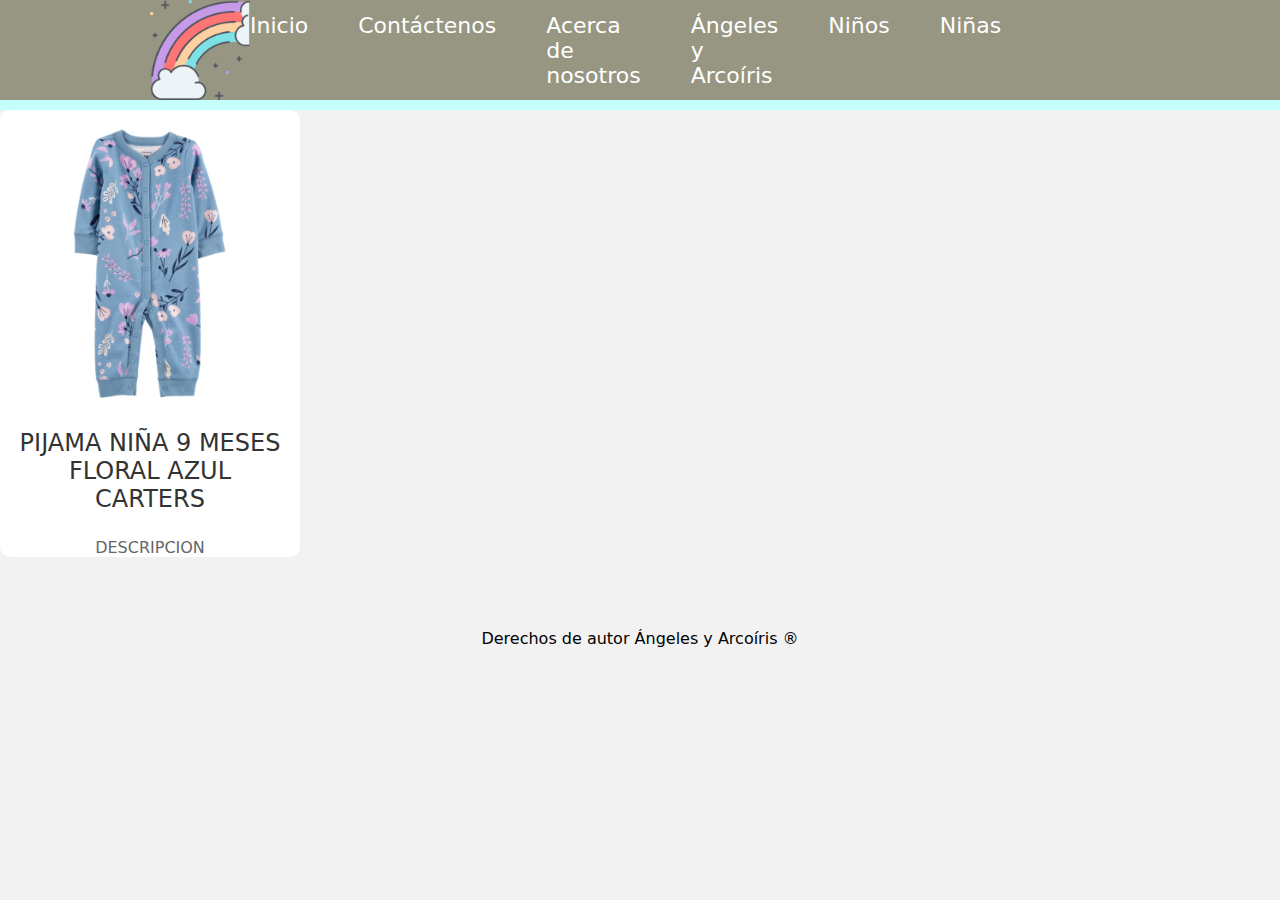
==== src/html/index.html @ fd5a5484 "card" ====
<!DOCTYPE html>
<html lang="en">
<head>
    <meta charset="UTF-8">
    <meta name="viewport" content="width=device-width, initial-scale=1.0">
    <title>Inicio</title>
    <link rel="stylesheet" href="/src/css/index.css">
</head>
<body>
<header class="hd_app" >
    <nav>
        <div class="contenedorImg">
            <img src="/src/imagenes/rainbow_2.png" alt="logo Angeles y Arcoíris" class="imgTienda">
            <ul class="lista">
                <a href="index.html"><li>Inicio</li></a>
                <a href="contactenos.html"><li>Contáctenos</li></a>
                <a href=""><li>Acerca de nosotros</li></a>
                <a href=""><li>Ángeles y Arcoíris</li></a>
                <a href=""><li>Niños</li></a>
                <a href=""><li>Niñas</li></a>
            </ul>
        </div>
</header>

<main>
<div class="card">
<img src="/src/imagenes/img.ejemplo.webp" alt="imagen1" class="cardImagen">
<div class="cardContenido">
  <h2 class="cardTitulo">
    PIJAMA NIÑA 9 MESES FLORAL AZUL CARTERS
  </h2>
</div>
<P class="descripcionCard">DESCRIPCION</P>
</div>



</main>

<footer class="pie">
    <p>Derechos de autor Ángeles y Arcoíris ®</p>
</footer>
</body>
</html>
---- src/css/index.css ----
*{
    margin: 0;
    padding: 0;
    box-sizing: border-box;
    font-family: system-ui, -apple-system, BlinkMacSystemFont, 'Segoe UI', Roboto, Oxygen, Ubuntu, Cantarell, 'Open Sans', 'Helvetica Neue', sans-serif;
    font-weight: 400;
}
.hd_app{
    background-color: #979682;
    border-bottom: 10px solid #C5FFFD;

}
.lista{
    list-style: none;
    display: flex;
    gap: 50px;
    font-size: 22px;
    margin-right: 300px;
}
a{
    text-decoration:none;
    color: white;
}
.cuerpo{
    text-align: center;
    display: flex;
    flex-direction: column;
    gap: 50px;
    font-size: 22px;
    margin-top:10vh;
}
.texto{
    width:500px;
    margin: 0 auto;
    margin-top: 5vh;
}
.listaT{
    margin-top: 5vh;
}
.pie{
    position: relative;
    bottom: -8vh;
    text-align: center;
}
.imgTienda{
    width: 100px;
margin-left: 150px;}
body{
    background-color: #f2f2f2;
}
.contenedorImg{
    display: flex;
    align-items: center;
    justify-content: space-between;
}
.card{
    background-color: #fff;
    border-radius: 10px;
    box-shadow: 0 4px 8px rgba(0, 0, 0, 0.2,);
    overflow: hidden;
    max-width: 300px;
    text-align: center;
}
.cardImagen{
    width: 100%;
    height: auto;
}
.cardContenido{
    padding: 15px;
}
.cardTitulo{
    margin: 0;
    font-size: 1.5em;
    color:#333
}
.descripcionCard{
    color:#666;
    font-size: 1em;
    margin-top: 10px;
}
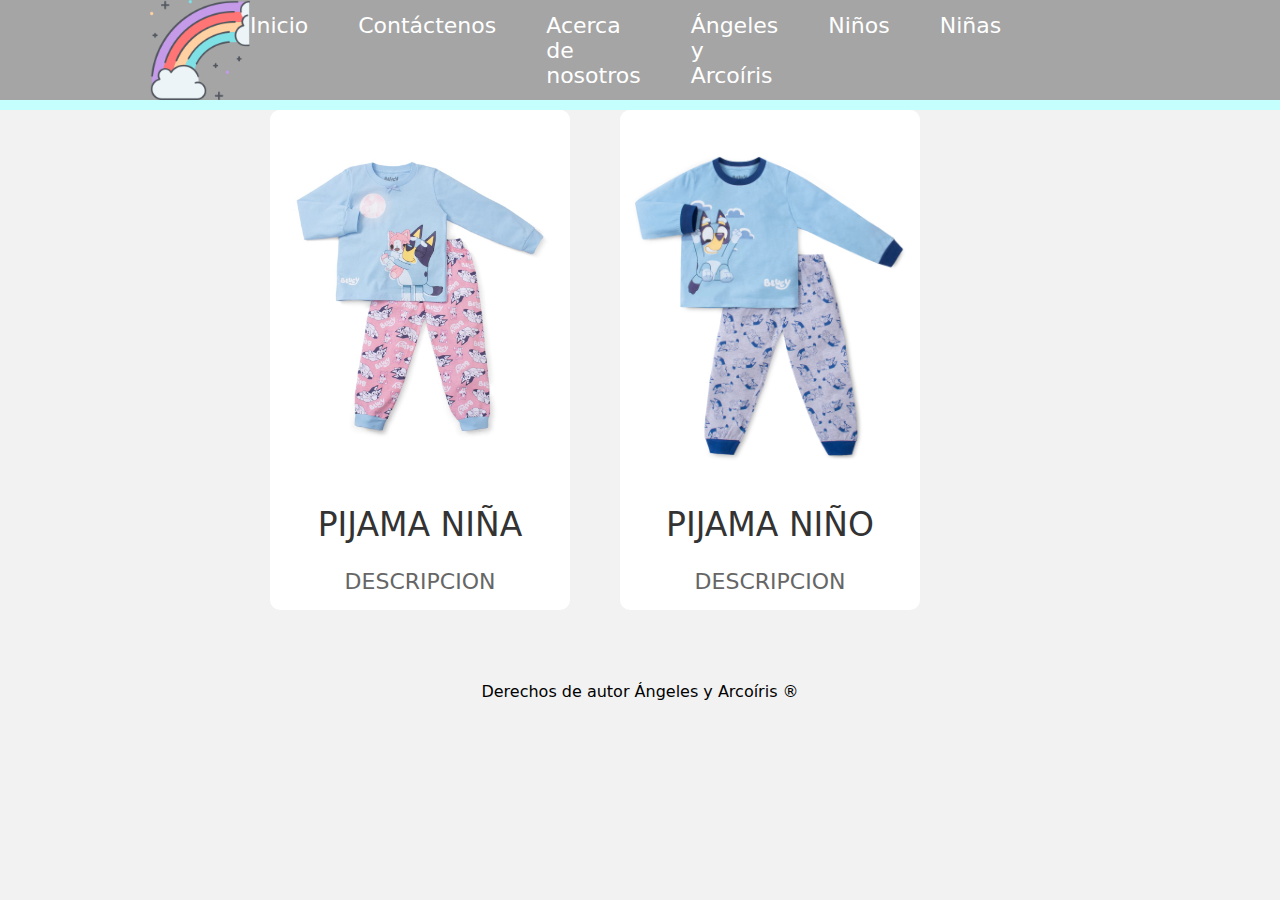
==== commit 5d7fbb19: "creacion de cards" ====
--- a/src/html/index.html
+++ b/src/html/index.html
@@ -20,23 +20,30 @@
                 <a href=""><li>Niñas</li></a>
             </ul>
         </div>
+    </nav>
 </header>
-
 <main>
+    <section class="cards">
 <div class="card">
-<img src="/src/imagenes/img.ejemplo.webp" alt="imagen1" class="cardImagen">
+<img src="/src/imagenes/imagen.TIENDA1.jpg" alt="imagen1" class="cardImagen">
 <div class="cardContenido">
   <h2 class="cardTitulo">
-    PIJAMA NIÑA 9 MESES FLORAL AZUL CARTERS
+    PIJAMA NIÑA 
   </h2>
 </div>
 <P class="descripcionCard">DESCRIPCION</P>
 </div>
-
-
-
+<div class="card">
+    <img src="/src/imagenes/imagen.TIENDA2.jpg" alt="imagen1" class="cardImagen">
+    <div class="cardContenido">
+      <h2 class="cardTitulo">
+        PIJAMA NIÑO 
+      </h2>
+    </div>
+    <P class="descripcionCard">DESCRIPCION</P>
+    </div>
+</section>
 </main>
-
 <footer class="pie">
     <p>Derechos de autor Ángeles y Arcoíris ®</p>
 </footer>
--- a/src/css/index.css
+++ b/src/css/index.css
@@ -6,9 +6,8 @@
     font-weight: 400;
 }
 .hd_app{
-    background-color: #979682;
+    background-color: #A5A5A5;
     border-bottom: 10px solid #C5FFFD;
-
 }
 .lista{
     list-style: none;
@@ -17,30 +16,10 @@
     font-size: 22px;
     margin-right: 300px;
 }
+
 a{
     text-decoration:none;
     color: white;
-}
-.cuerpo{
-    text-align: center;
-    display: flex;
-    flex-direction: column;
-    gap: 50px;
-    font-size: 22px;
-    margin-top:10vh;
-}
-.texto{
-    width:500px;
-    margin: 0 auto;
-    margin-top: 5vh;
-}
-.listaT{
-    margin-top: 5vh;
-}
-.pie{
-    position: relative;
-    bottom: -8vh;
-    text-align: center;
 }
 .imgTienda{
     width: 100px;
@@ -60,6 +39,8 @@
     overflow: hidden;
     max-width: 300px;
     text-align: center;
+    height: 500px ;
+    width: 500px;
 }
 .cardImagen{
     width: 100%;
@@ -78,3 +59,17 @@
     font-size: 1em;
     margin-top: 10px;
 }
+
+.cards{
+    margin-right:10vh;
+    display: flex;
+    justify-content: center;
+    gap: 50px;
+    font-size: 22px;
+
+}
+.pie{
+    position: relative;
+    bottom: -8vh;
+    text-align: center;
+}
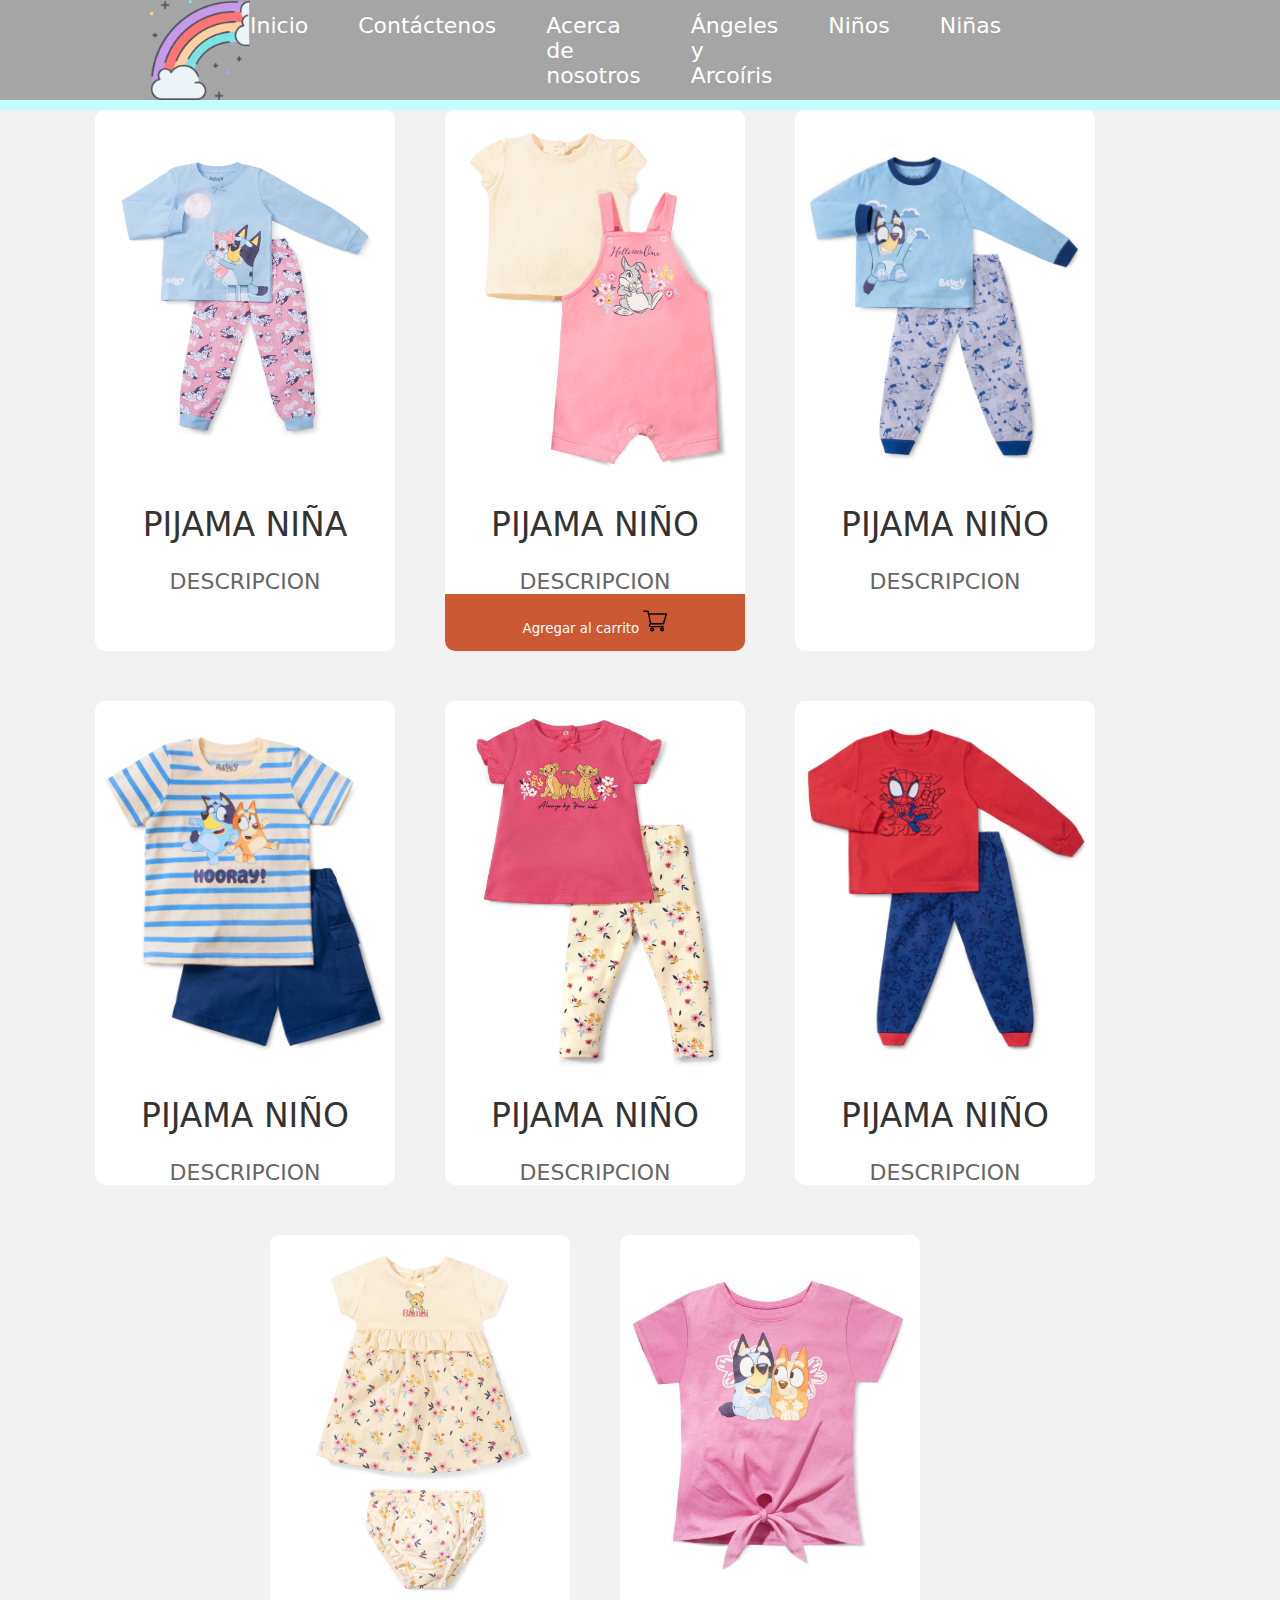
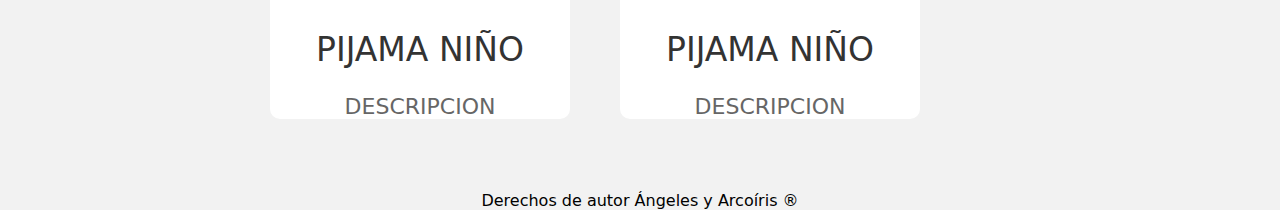
==== commit 29cd87bf: "img.inicio" ====
--- a/src/html/index.html
+++ b/src/html/index.html
@@ -34,14 +34,85 @@
 <P class="descripcionCard">DESCRIPCION</P>
 </div>
 <div class="card">
-    <img src="/src/imagenes/imagen.TIENDA2.jpg" alt="imagen1" class="cardImagen">
+    <img src="/src/imagenes/imagen.TIENDA3.jpg" alt="imagen1" class="cardImagen">
     <div class="cardContenido">
       <h2 class="cardTitulo">
         PIJAMA NIÑO 
       </h2>
     </div>
     <P class="descripcionCard">DESCRIPCION</P>
+    <button class="btnComprar">Agregar al carrito <img src="/src/imagenes/shopping-cart.png"></button>
     </div>
+
+
+
+    <div class="card">
+      <img src="/src/imagenes/imagen.TIENDA2.jpg" alt="imagen1" class="cardImagen">
+      <div class="cardContenido">
+        <h2 class="cardTitulo">
+          PIJAMA NIÑO 
+        </h2>
+      </div>
+      <P class="descripcionCard">DESCRIPCION</P>
+      </div>
+
+      <div class="card">
+        <img src="/src/imagenes/imagen.TIENDA4.jpg" alt="imagen1" class="cardImagen">
+        <div class="cardContenido">
+          <h2 class="cardTitulo">
+            PIJAMA NIÑO 
+          </h2>
+        </div>
+        <P class="descripcionCard">DESCRIPCION</P>
+        </div>
+
+        <div class="card">
+          <img src="/src/imagenes/imagen.TIENDA5.jpg" alt="imagen1" class="cardImagen">
+          <div class="cardContenido">
+            <h2 class="cardTitulo">
+              PIJAMA NIÑO 
+            </h2>
+          </div>
+          <P class="descripcionCard">DESCRIPCION</P>
+          </div>
+
+          <div class="card">
+            <img src="/src/imagenes/imagen.TIENDA6.jpg" alt="imagen1" class="cardImagen">
+            <div class="cardContenido">
+              <h2 class="cardTitulo">
+                PIJAMA NIÑO 
+              </h2>
+            </div>
+            <P class="descripcionCard">DESCRIPCION</P>
+            </div>
+
+            <div class="card">
+              <img src="/src/imagenes/imagen.TIENDA7.jpg" alt="imagen1" class="cardImagen">
+              <div class="cardContenido">
+                <h2 class="cardTitulo">
+                  PIJAMA NIÑO 
+                </h2>
+              </div>
+              <P class="descripcionCard">DESCRIPCION</P>
+              </div>
+
+              <div class="card">
+                <img src="/src/imagenes/imagen.TIENDA8.jpg" alt="imagen1" class="cardImagen">
+                <div class="cardContenido">
+                  <h2 class="cardTitulo">
+                    PIJAMA NIÑO 
+                  </h2>
+                </div>
+                <P class="descripcionCard">DESCRIPCION</P>
+                </div>
+
+
+
+
+
+
+
+
 </section>
 </main>
 <footer class="pie">
--- a/src/css/index.css
+++ b/src/css/index.css
@@ -39,7 +39,7 @@
     overflow: hidden;
     max-width: 300px;
     text-align: center;
-    height: 500px ;
+    height: auto ;
     width: 500px;
 }
 .cardImagen{
@@ -66,10 +66,18 @@
     justify-content: center;
     gap: 50px;
     font-size: 22px;
-
+    flex-wrap: wrap;
 }
 .pie{
     position: relative;
     bottom: -8vh;
     text-align: center;
 }
+.btnComprar{
+    background-color: #cb5934;
+    color: white;
+    border: none;
+    width: 100%;
+    padding: 15px;
+
+}
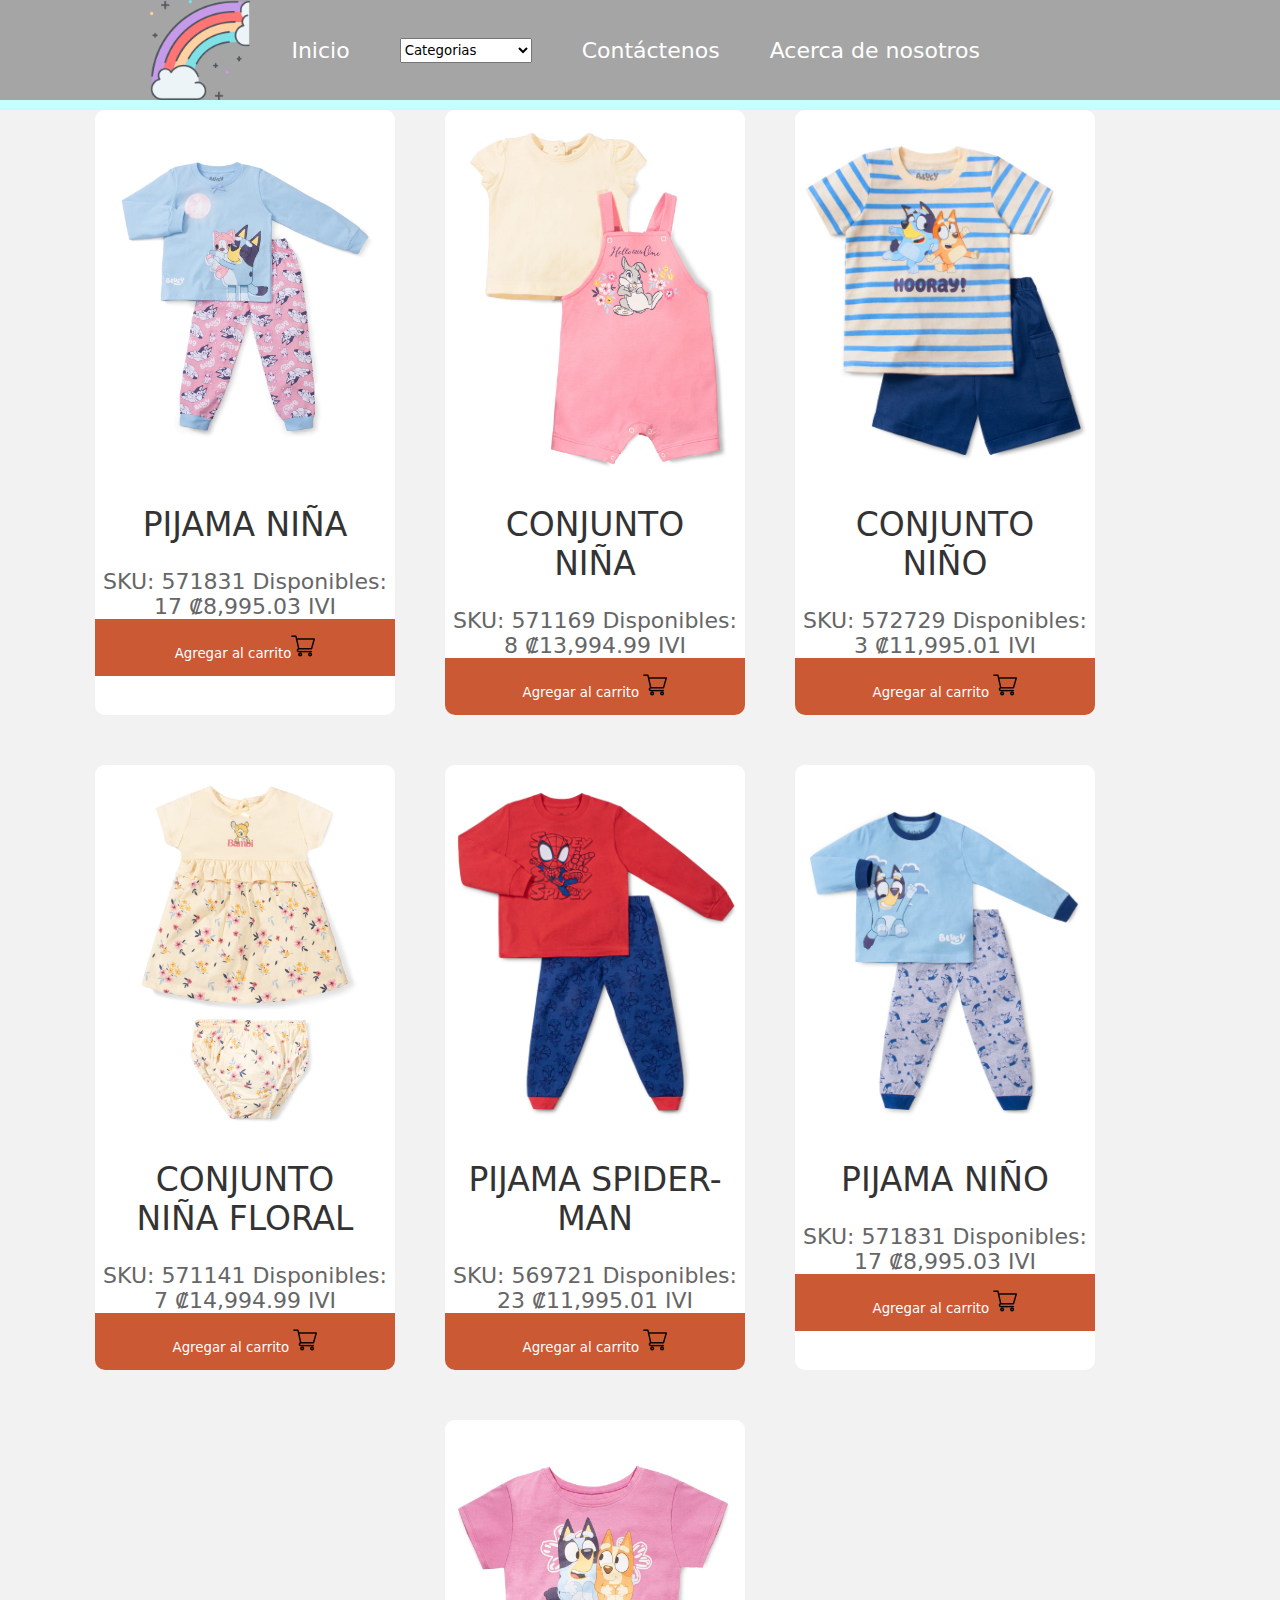
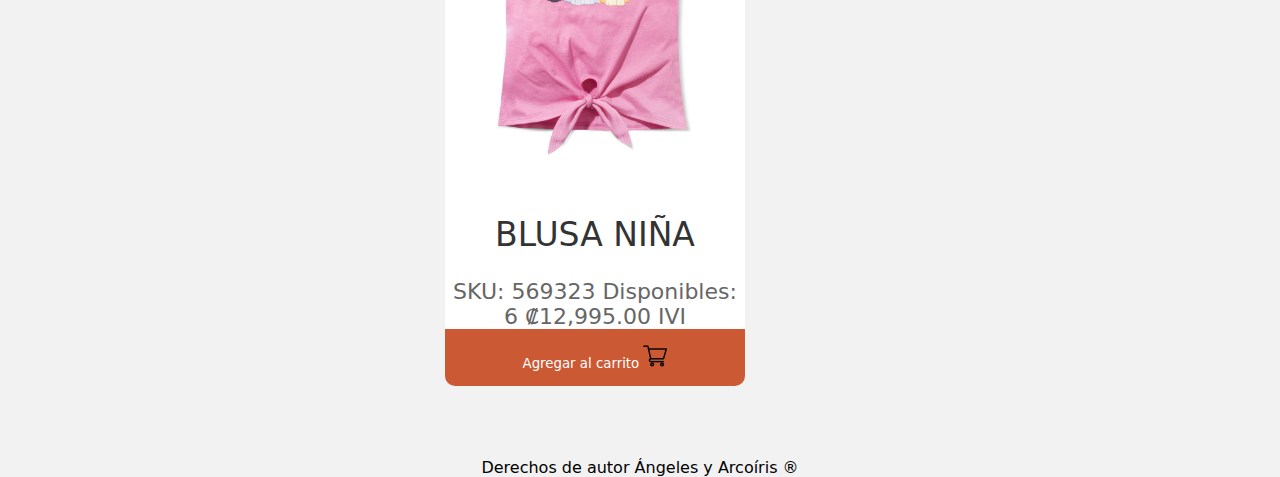
==== commit 21517b4d: "nueva coleccion" ====
--- a/src/html/index.html
+++ b/src/html/index.html
@@ -13,17 +13,24 @@
             <img src="/src/imagenes/rainbow_2.png" alt="logo Angeles y Arcoíris" class="imgTienda">
             <ul class="lista">
                 <a href="index.html"><li>Inicio</li></a>
+                <select  class= "seleccion" id=""><a href="">
+                    <option  class="opcion1">Categorias</option>
+                    <option value="opcion2"> <a href="">Ropa niña</a></option>
+                    <option value="opction3"> <a href=""></a>Ropa niño</option>
+                    <option value="opction4"><a href="nuevacoleccion.html">Nueva coleccion</a></option>
+                </select>
                 <a href="contactenos.html"><li>Contáctenos</li></a>
                 <a href=""><li>Acerca de nosotros</li></a>
-                <a href=""><li>Ángeles y Arcoíris</li></a>
-                <a href=""><li>Niños</li></a>
-                <a href=""><li>Niñas</li></a>
             </ul>
         </div>
     </nav>
-</header>
+    </header> 
+
+
+
 <main>
     <section class="cards">
+
 <div class="card">
 <img src="/src/imagenes/imagen.TIENDA1.jpg" alt="imagen1" class="cardImagen">
 <div class="cardContenido">
@@ -31,79 +38,76 @@
     PIJAMA NIÑA 
   </h2>
 </div>
-<P class="descripcionCard">DESCRIPCION</P>
+<P class="descripcionCard"> SKU: 571831 Disponibles: 17 ₡8,995.03 IVI</P>
+<button class="btnComprar">Agregar al carrito<img src="/src/imagenes/shopping-cart.png"></button>
 </div>
+
 <div class="card">
     <img src="/src/imagenes/imagen.TIENDA3.jpg" alt="imagen1" class="cardImagen">
     <div class="cardContenido">
       <h2 class="cardTitulo">
-        PIJAMA NIÑO 
+        CONJUNTO NIÑA 
       </h2>
     </div>
-    <P class="descripcionCard">DESCRIPCION</P>
+    <P class="descripcionCard">SKU: 571169 Disponibles: 8  ₡13,994.99 IVI</P>
     <button class="btnComprar">Agregar al carrito <img src="/src/imagenes/shopping-cart.png"></button>
     </div>
 
-
-
-    <div class="card">
-      <img src="/src/imagenes/imagen.TIENDA2.jpg" alt="imagen1" class="cardImagen">
-      <div class="cardContenido">
-        <h2 class="cardTitulo">
-          PIJAMA NIÑO 
-        </h2>
-      </div>
-      <P class="descripcionCard">DESCRIPCION</P>
-      </div>
+  
 
       <div class="card">
         <img src="/src/imagenes/imagen.TIENDA4.jpg" alt="imagen1" class="cardImagen">
         <div class="cardContenido">
           <h2 class="cardTitulo">
-            PIJAMA NIÑO 
+            CONJUNTO NIÑO 
           </h2>
         </div>
-        <P class="descripcionCard">DESCRIPCION</P>
+        <P class="descripcionCard">SKU: 572729 Disponibles: 3 ₡11,995.01 IVI</P>
+        <button class="btnComprar">Agregar al carrito <img src="/src/imagenes/shopping-cart.png"></button>
         </div>
 
         <div class="card">
-          <img src="/src/imagenes/imagen.TIENDA5.jpg" alt="imagen1" class="cardImagen">
+          <img src="/src/imagenes/imagen.TIENDA7.jpg" alt="imagen1" class="cardImagen">
           <div class="cardContenido">
             <h2 class="cardTitulo">
-              PIJAMA NIÑO 
+              CONJUNTO NIÑA FLORAL
             </h2>
           </div>
-          <P class="descripcionCard">DESCRIPCION</P>
+          <P class="descripcionCard">SKU: 571141 Disponibles: 7 ₡14,994.99 IVI</P>
+          <button class="btnComprar">Agregar al carrito <img src="/src/imagenes/shopping-cart.png"></button>
           </div>
 
           <div class="card">
             <img src="/src/imagenes/imagen.TIENDA6.jpg" alt="imagen1" class="cardImagen">
             <div class="cardContenido">
               <h2 class="cardTitulo">
-                PIJAMA NIÑO 
+                PIJAMA SPIDER-MAN
               </h2>
             </div>
-            <P class="descripcionCard">DESCRIPCION</P>
+            <P class="descripcionCard">SKU: 569721 Disponibles: 23 ₡11,995.01 IVI </P>
+            <button class="btnComprar">Agregar al carrito <img src="/src/imagenes/shopping-cart.png"></button>
             </div>
 
             <div class="card">
-              <img src="/src/imagenes/imagen.TIENDA7.jpg" alt="imagen1" class="cardImagen">
+              <img src="/src/imagenes/imagen.TIENDA2.jpg" alt="imagen1" class="cardImagen">
               <div class="cardContenido">
                 <h2 class="cardTitulo">
-                  PIJAMA NIÑO 
+                  PIJAMA NIÑO
                 </h2>
               </div>
-              <P class="descripcionCard">DESCRIPCION</P>
+              <P class="descripcionCard">SKU: 571831 Disponibles: 17 ₡8,995.03 IVI</P>
+              <button class="btnComprar">Agregar al carrito <img src="/src/imagenes/shopping-cart.png"></button>
               </div>
 
               <div class="card">
                 <img src="/src/imagenes/imagen.TIENDA8.jpg" alt="imagen1" class="cardImagen">
                 <div class="cardContenido">
                   <h2 class="cardTitulo">
-                    PIJAMA NIÑO 
+                    BLUSA NIÑA
                   </h2>
                 </div>
-                <P class="descripcionCard">DESCRIPCION</P>
+                <P class="descripcionCard">SKU: 569323 Disponibles: 6 ₡12,995.00 IVI</P>
+                <button class="btnComprar">Agregar al carrito <img src="/src/imagenes/shopping-cart.png"></button>
                 </div>
 
 
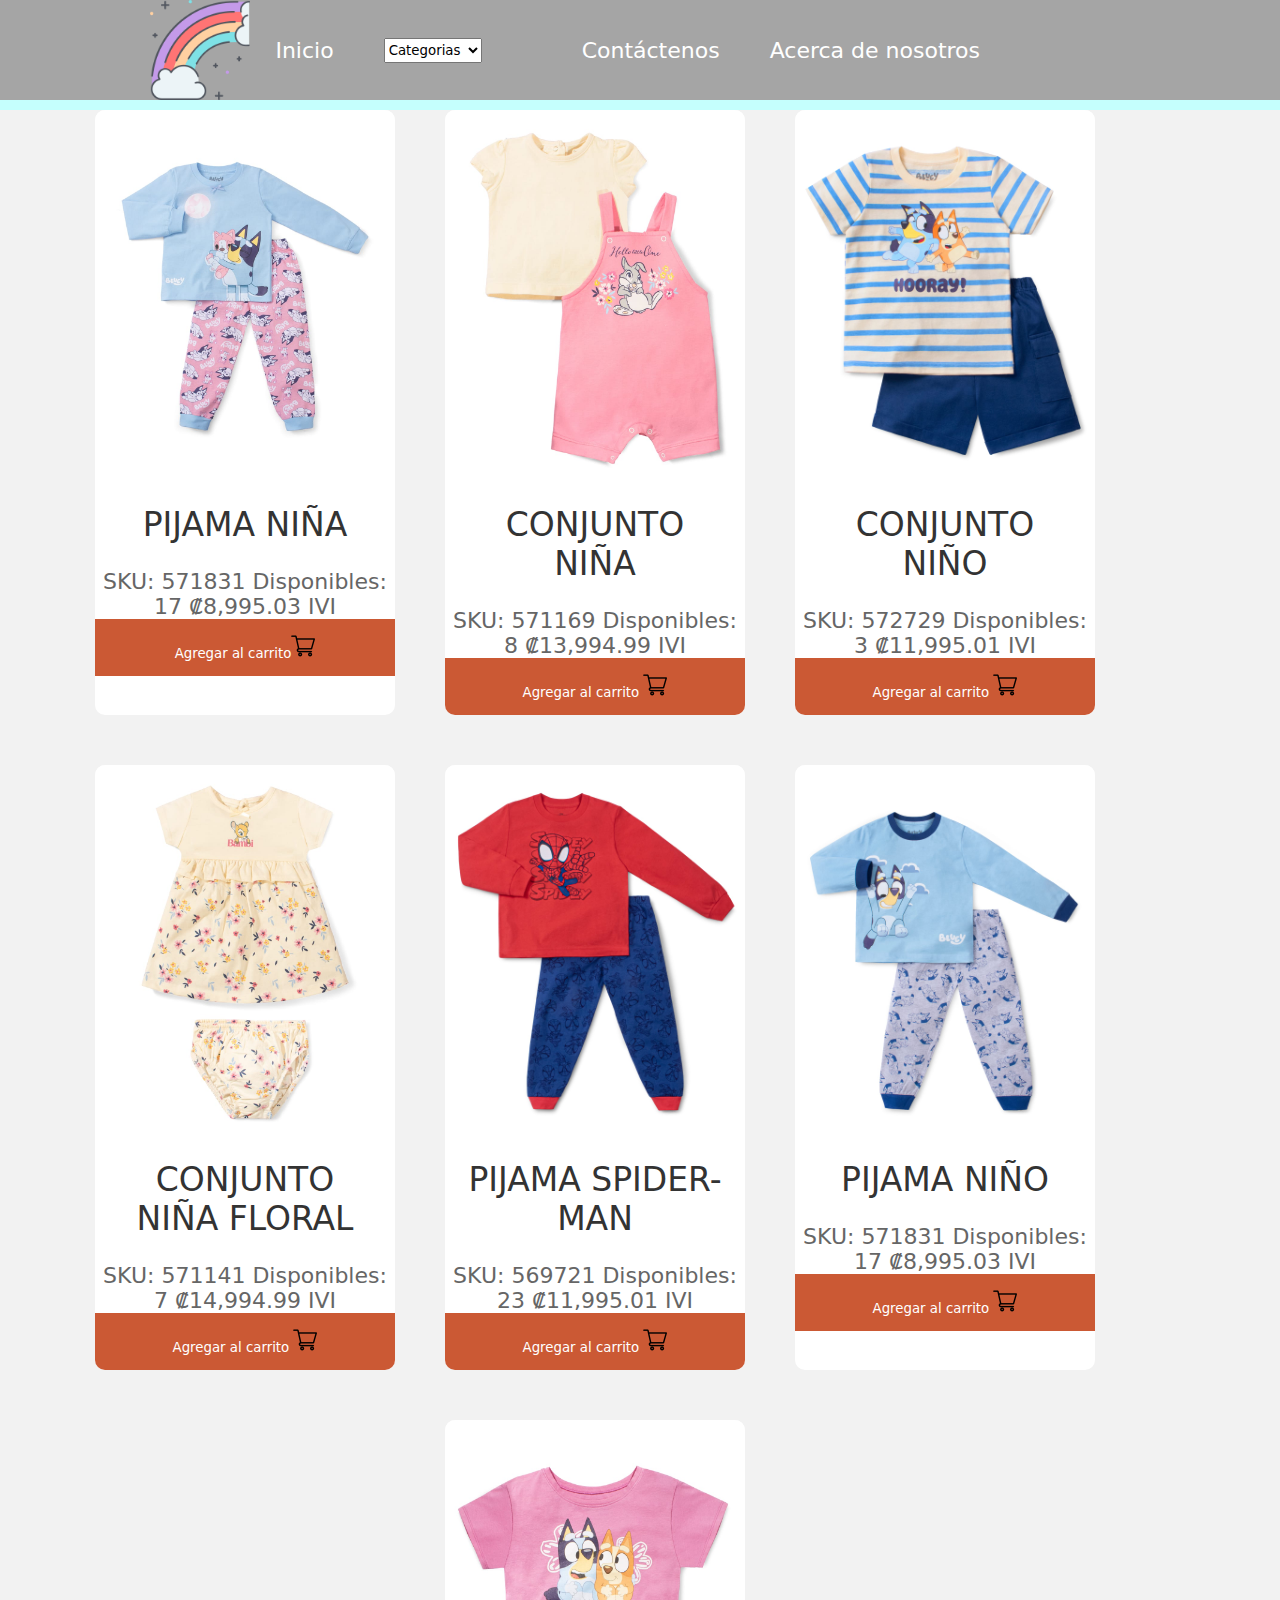
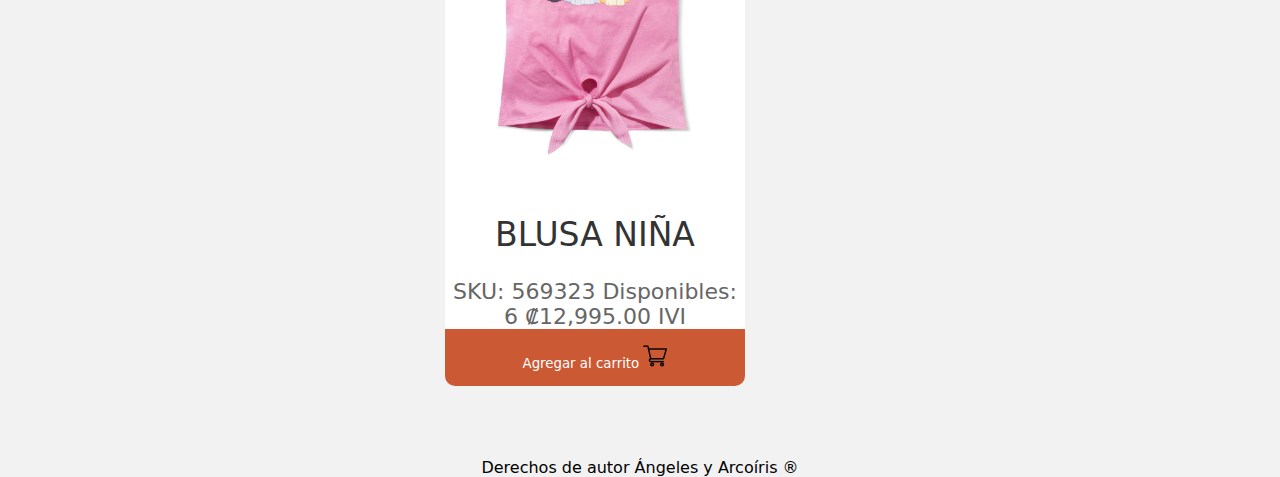
==== commit 1b621e34: "pagina nueva y redireccion js" ====
--- a/src/html/index.html
+++ b/src/html/index.html
@@ -13,12 +13,12 @@
             <img src="/src/imagenes/rainbow_2.png" alt="logo Angeles y Arcoíris" class="imgTienda">
             <ul class="lista">
                 <a href="index.html"><li>Inicio</li></a>
-                <select  class= "seleccion" id=""><a href="">
-                    <option  class="opcion1">Categorias</option>
-                    <option value="opcion2"> <a href="">Ropa niña</a></option>
-                    <option value="opction3"> <a href=""></a>Ropa niño</option>
-                    <option value="opction4"><a href="nuevacoleccion.html">Nueva coleccion</a></option>
-                </select>
+                <select  class= "seleccion" name="" id="selec-categoria"><a href="">
+                  <option value="" class="opcion1">Categorias</option>
+                  <option value="">Ropa niña</option>
+                  <option value="opction3">Ropa niño</option>
+                  <option value="index.html">Ropa Bluey</option>
+              </select>
                 <a href="contactenos.html"><li>Contáctenos</li></a>
                 <a href=""><li>Acerca de nosotros</li></a>
             </ul>
@@ -123,4 +123,5 @@
     <p>Derechos de autor Ángeles y Arcoíris ®</p>
 </footer>
 </body>
+<script src="/src/js/categorias.js"></script>
 </html>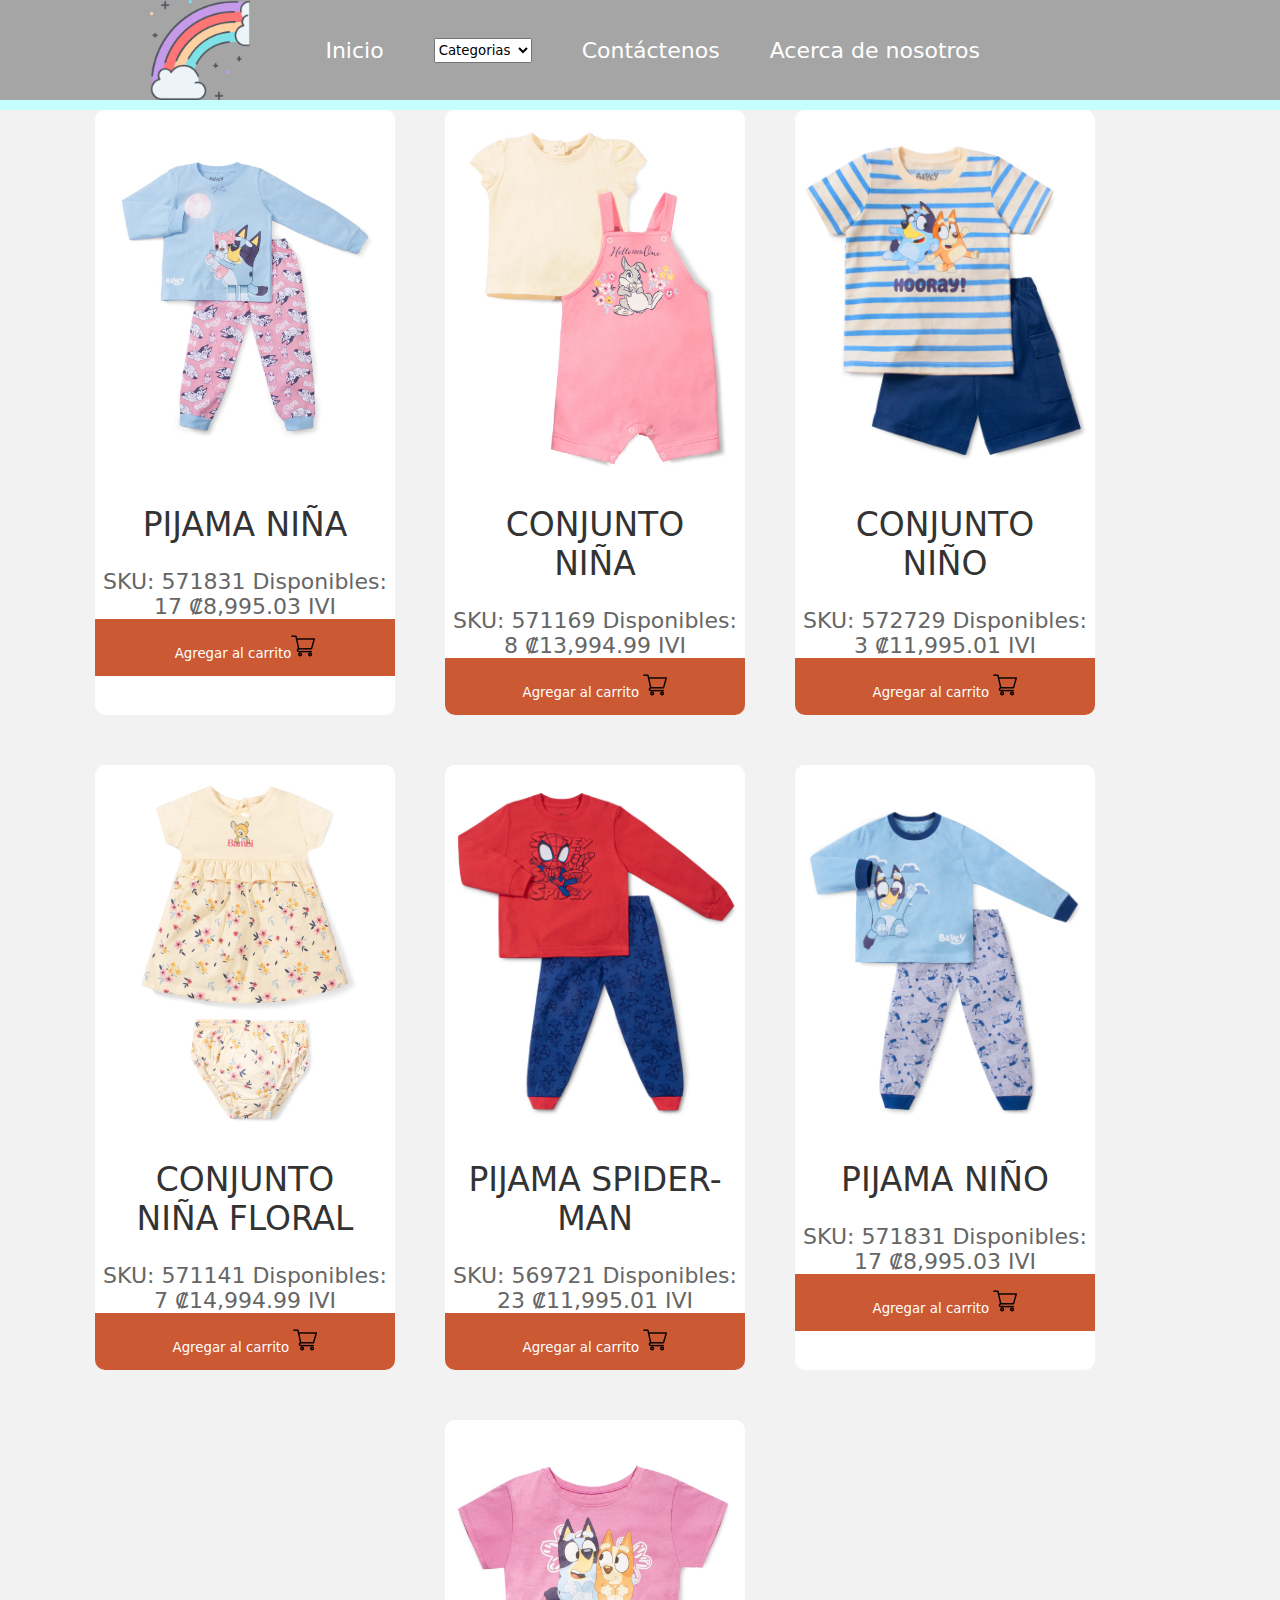
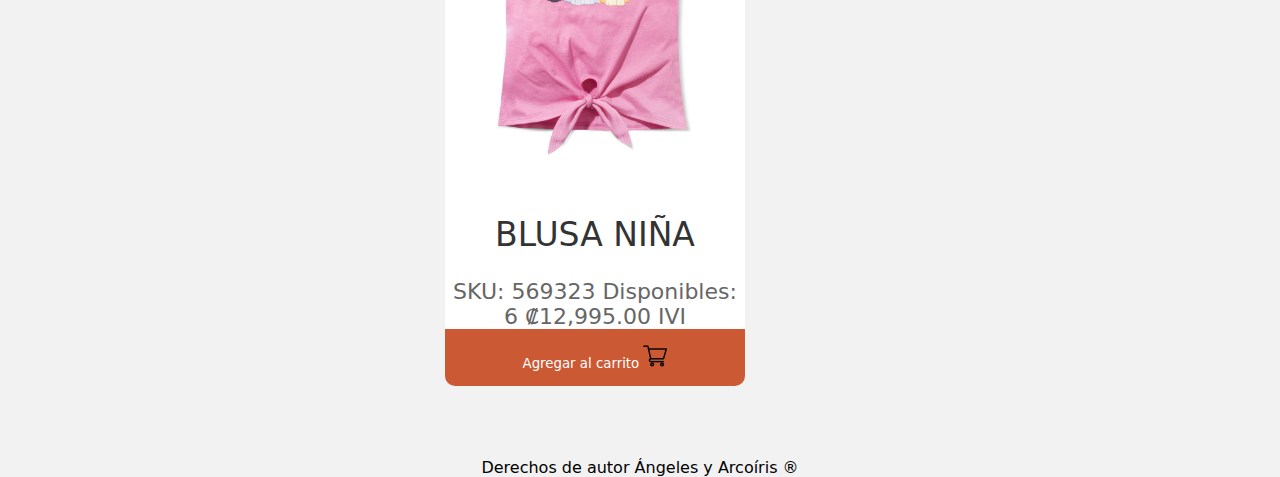
==== commit 0ef28c01: "validacion formulario" ====
--- a/src/html/index.html
+++ b/src/html/index.html
@@ -13,11 +13,11 @@
             <img src="/src/imagenes/rainbow_2.png" alt="logo Angeles y Arcoíris" class="imgTienda">
             <ul class="lista">
                 <a href="index.html"><li>Inicio</li></a>
-                <select  class= "seleccion" name="" id="selec-categoria"><a href="">
+                <select  class= "seleccion" name="" id="selec-categoria" onchange="cambiarpagina()">
                   <option value="" class="opcion1">Categorias</option>
-                  <option value="">Ropa niña</option>
-                  <option value="opction3">Ropa niño</option>
-                  <option value="index.html">Ropa Bluey</option>
+                  <option value="ropanina.html">Ropa niña</option>
+                  <option value="ropanino.html">Ropa niño</option>
+                  <option value="ropabluey.html">Ropa Bluey</option>
               </select>
                 <a href="contactenos.html"><li>Contáctenos</li></a>
                 <a href=""><li>Acerca de nosotros</li></a>
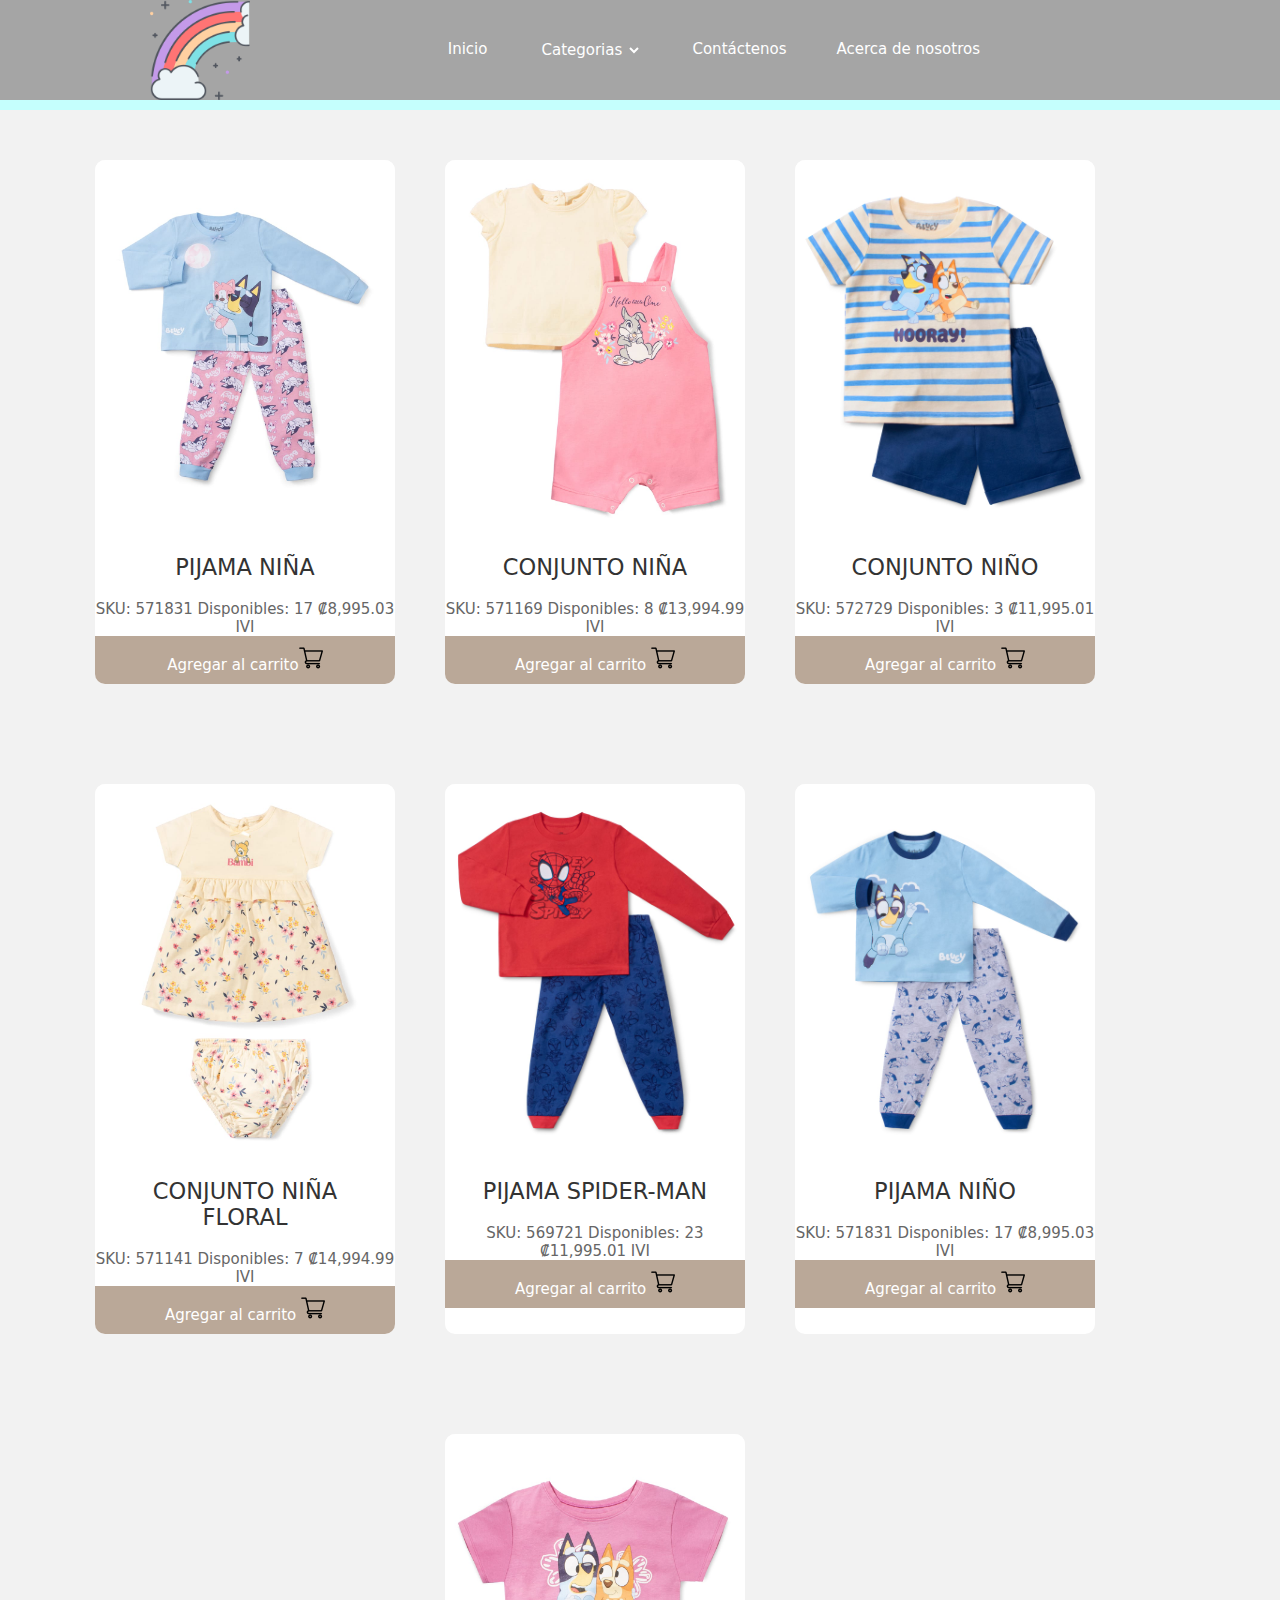
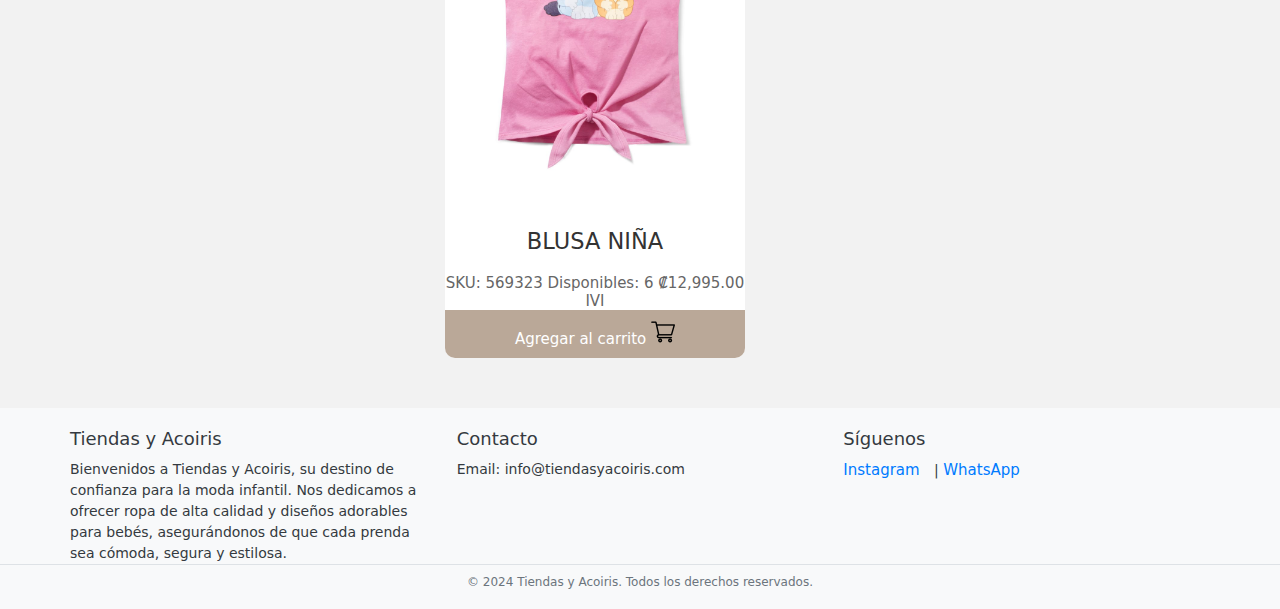
==== commit ba36eef5: "footer" ====
--- a/src/html/index.html
+++ b/src/html/index.html
@@ -20,13 +20,11 @@
                   <option value="ropabluey.html">Ropa Bluey</option>
               </select>
                 <a href="contactenos.html"><li>Contáctenos</li></a>
-                <a href=""><li>Acerca de nosotros</li></a>
+                <a href="/src/html/acercadenosotros.html"><li>Acerca de nosotros</li></a>
             </ul>
         </div>
     </nav>
     </header> 
-
-
 
 <main>
     <section class="cards">
@@ -109,19 +107,32 @@
                 <P class="descripcionCard">SKU: 569323 Disponibles: 6 ₡12,995.00 IVI</P>
                 <button class="btnComprar">Agregar al carrito <img src="/src/imagenes/shopping-cart.png"></button>
                 </div>
-
-
-
-
-
-
-
-
 </section>
 </main>
-<footer class="pie">
-    <p>Derechos de autor Ángeles y Arcoíris ®</p>
+<footer>
+  <div class="footer-container">
+      <div class="footer-about">
+          <h3>Tiendas y Acoiris</h3>
+          <p>Bienvenidos a Tiendas y Acoiris, su destino de confianza para la moda infantil. Nos dedicamos a ofrecer ropa de alta calidad y diseños adorables para bebés, asegurándonos de que cada prenda sea cómoda, segura y estilosa.</p>
+      </div>
+      <div class="footer-contact">
+          <h3>Contacto</h3>
+          <p>Email:      info@tiendasyacoiris.com</p>
+
+      </div>
+      <div class="footer-social">
+          <h3>Síguenos</h3>
+          <p>
+              <a href="https://www.instagram.com/tiendaangelesyarcoiriscr?utm_source=ig_web_button_share_sheet&igsh=ZDNlZDc0MzIxNw==" target="_blank">Instagram</a> | 
+              <a href="https://api.whatsapp.com/send?phone=50689757333&text=%20Hola,%20quiero%20saber%20m%C3%A1s%20sobre%20tu%20negocio" target="_blank">WhatsApp</a>
+          </p>
+      </div>
+  </div>
+  <div class="footer-bottom">
+      <p>&copy; 2024 Tiendas y Acoiris. Todos los derechos reservados.</p>
+  </div>
 </footer>
+
 </body>
 <script src="/src/js/categorias.js"></script>
 </html>--- a/src/css/index.css
+++ b/src/css/index.css
@@ -4,6 +4,7 @@
     box-sizing: border-box;
     font-family: system-ui, -apple-system, BlinkMacSystemFont, 'Segoe UI', Roboto, Oxygen, Ubuntu, Cantarell, 'Open Sans', 'Helvetica Neue', sans-serif;
     font-weight: 400;
+    font-size: 15px;
 }
 .hd_app{
     background-color: #A5A5A5;
@@ -16,7 +17,6 @@
     font-size: 22px;
     margin-right: 300px;
 }
-
 a{
     text-decoration:none;
     color: white;
@@ -32,6 +32,7 @@
     align-items: center;
     justify-content: space-between;
 }
+
 .card{
     background-color: #fff;
     border-radius: 10px;
@@ -39,8 +40,10 @@
     overflow: hidden;
     max-width: 300px;
     text-align: center;
-    height: auto ;
+    height: auto;
+    max-height: 600pxX;
     width: 500px;
+    margin-top: 50px;
 }
 .cardImagen{
     width: 100%;
@@ -57,7 +60,7 @@
 .descripcionCard{
     color:#666;
     font-size: 1em;
-    margin-top: 10px;
+    margin-top: 5px;
 }
 
 .cards{
@@ -68,16 +71,74 @@
     font-size: 22px;
     flex-wrap: wrap;
 }
-.pie{
-    position: relative;
-    bottom: -8vh;
-    text-align: center;
-}
 .btnComprar{
-    background-color: #cb5934;
+    background-color: #BAA898;
     color: white;
     border: none;
     width: 100%;
-    padding: 15px;
+    padding: 10px;
+}
+.seleccion{
+    border: none;
+    color: white;
+    background-color: #A5A5A5;
+    font-weight: 400;
+}   
+.card:hover{
+    transform: scale(1.1);
+}
+footer {
+    background-color: #f8f9fa;
+    padding: 20px 0;
+    color: #343a40;
+    font-family: Arial, sans-serif;
+    margin-top: 50px;
+}
+.footer-container {
+    display: flex;
+    justify-content: space-between;
+    align-items: flex-start;
+    max-width: 1200px;
+    margin: 0 auto;
+    padding: 0 20px;
+}
 
+.footer-container div {
+    flex: 1;
+    margin: 0 10px;
 }
+
+.footer-about, .footer-contact, .footer-social {
+    margin-bottom: 20px;
+}
+
+.footer-about h3, .footer-contact h3, .footer-social h3 {
+    font-size: 18px;
+    margin-bottom: 10px;
+}
+
+.footer-about p, .footer-contact p, .footer-social p {
+    font-size: 14px;
+    line-height: 1.5;
+}
+
+.footer-social a {
+    color: #007bff;
+    text-decoration: none;
+    margin-right: 10px;
+}
+
+.footer-social a:hover {
+    text-decoration: underline;
+}
+
+.footer-bottom {
+    text-align: center;
+    border-top: 1px solid #dee2e6;
+    padding-top: 10px;
+}
+
+.footer-bottom p {
+    font-size: 12px;
+    color: #6c757d;
+}
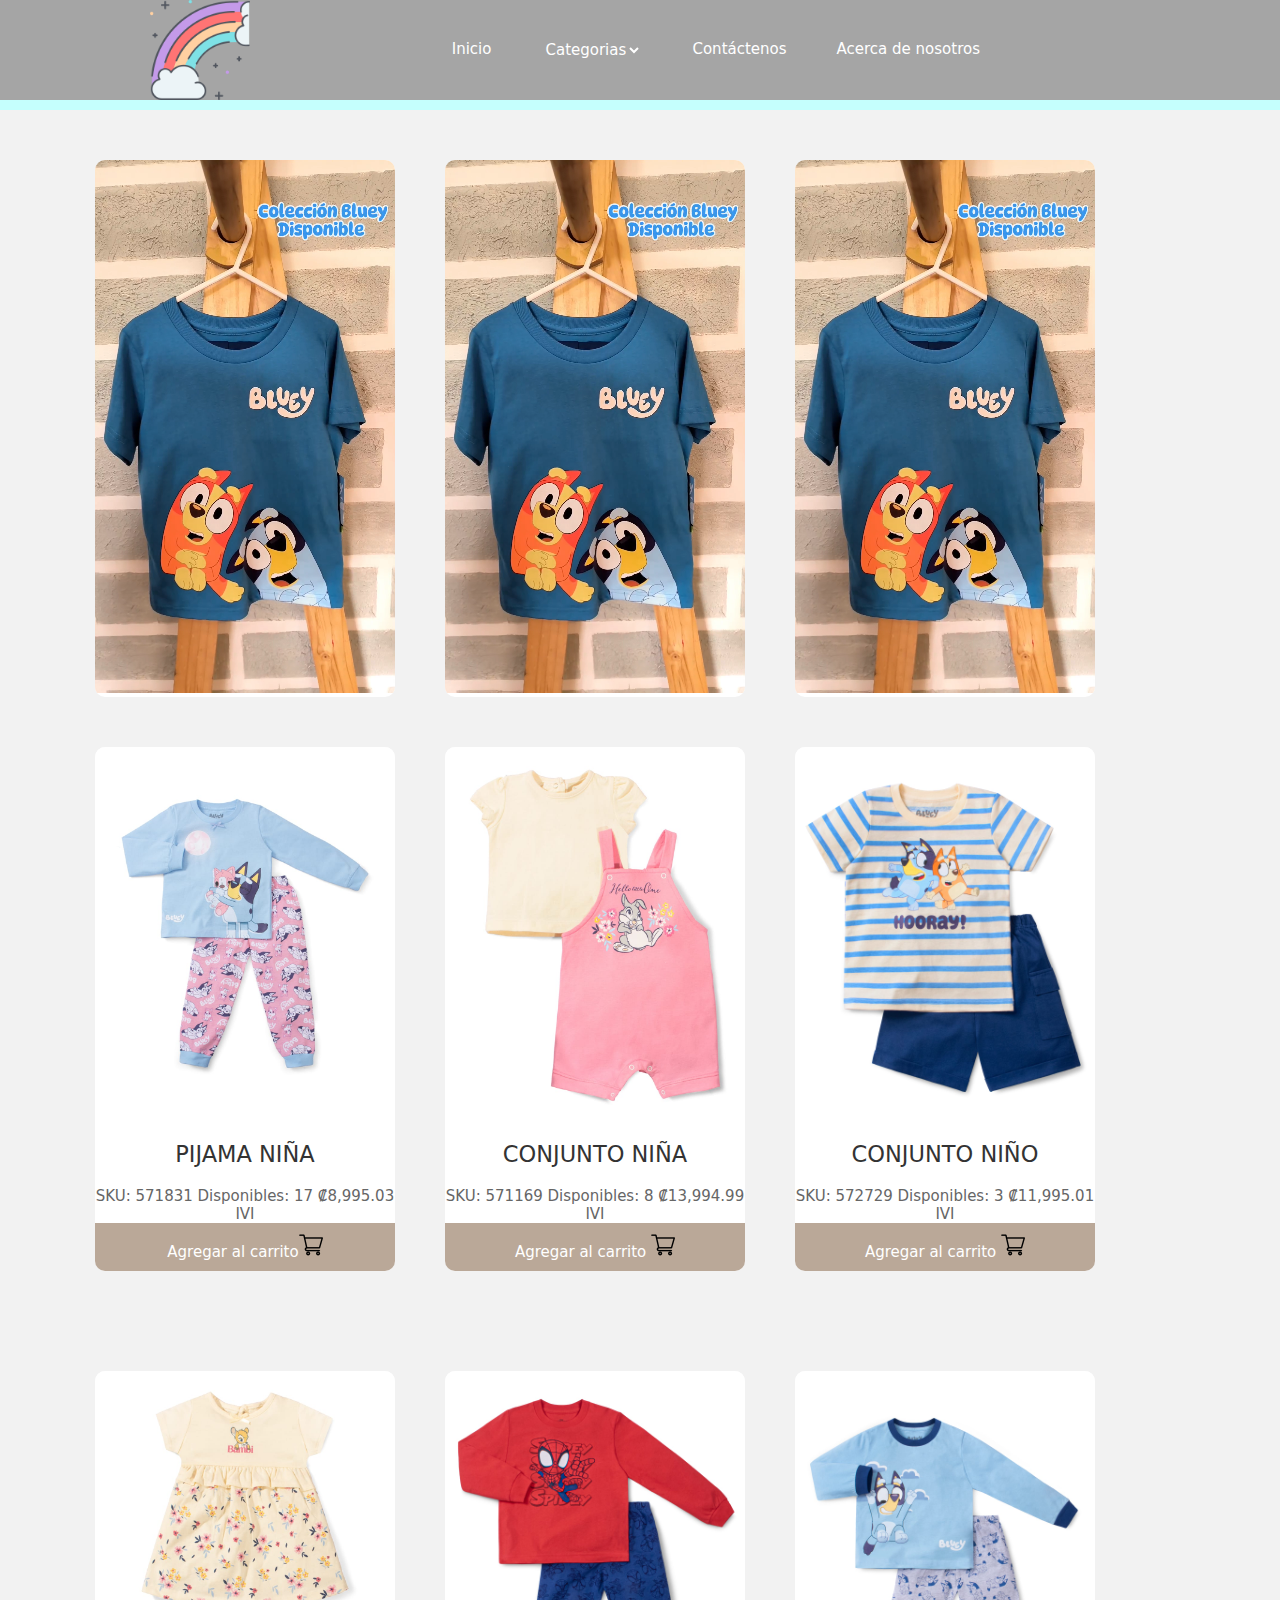
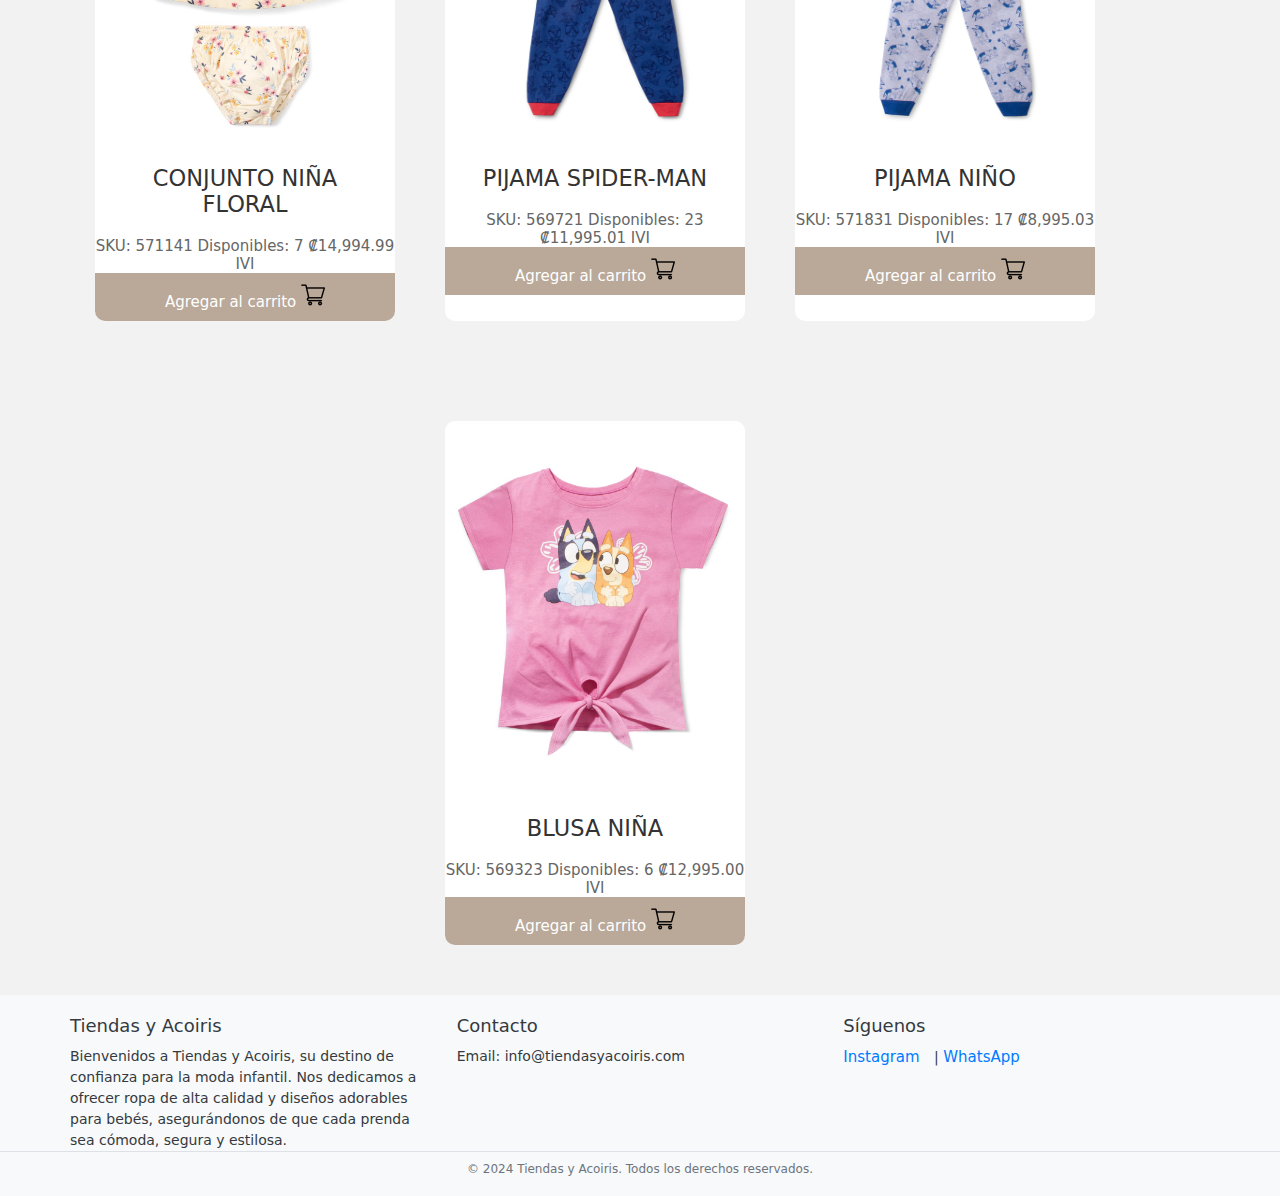
==== commit 1f1711ab: "modificacion estilos" ====
--- a/src/html/index.html
+++ b/src/html/index.html
@@ -17,7 +17,6 @@
                   <option value="" class="opcion1">Categorias</option>
                   <option value="ropanina.html">Ropa niña</option>
                   <option value="ropanino.html">Ropa niño</option>
-                  <option value="ropabluey.html">Ropa Bluey</option>
               </select>
                 <a href="contactenos.html"><li>Contáctenos</li></a>
                 <a href="/src/html/acercadenosotros.html"><li>Acerca de nosotros</li></a>
@@ -25,6 +24,19 @@
         </div>
     </nav>
     </header> 
+
+    <main>
+      <section class="cards">
+              <div class="card">
+                <video  autoplay muted loop  class="video" src="/src/imagenes/video04.mp4"></video>
+                  </div>
+                    <div class="card">
+                      <video  autoplay muted loop  class="video" src="/src/imagenes/video04.mp4"></video>
+                        </div>
+              <div class="card">
+                <video  autoplay muted loop  class="video" src="/src/imagenes/video04.mp4"></video>
+                  </div> 
+      </section>   
 
 <main>
     <section class="cards">
@@ -50,8 +62,6 @@
     <P class="descripcionCard">SKU: 571169 Disponibles: 8  ₡13,994.99 IVI</P>
     <button class="btnComprar">Agregar al carrito <img src="/src/imagenes/shopping-cart.png"></button>
     </div>
-
-  
 
       <div class="card">
         <img src="/src/imagenes/imagen.TIENDA4.jpg" alt="imagen1" class="cardImagen">
--- a/src/css/index.css
+++ b/src/css/index.css
@@ -17,6 +17,10 @@
     font-size: 22px;
     margin-right: 300px;
 }
+a:hover{
+    color:#c5fffd;
+}
+
 a{
     text-decoration:none;
     color: white;
@@ -72,7 +76,7 @@
     flex-wrap: wrap;
 }
 .btnComprar{
-    background-color: #BAA898;
+    background-color: #baa898;
     color: white;
     border: none;
     width: 100%;
@@ -142,3 +146,8 @@
     font-size: 12px;
     color: #6c757d;
 }
+
+.video{
+    height: auto;
+    width: 100%;
+}
